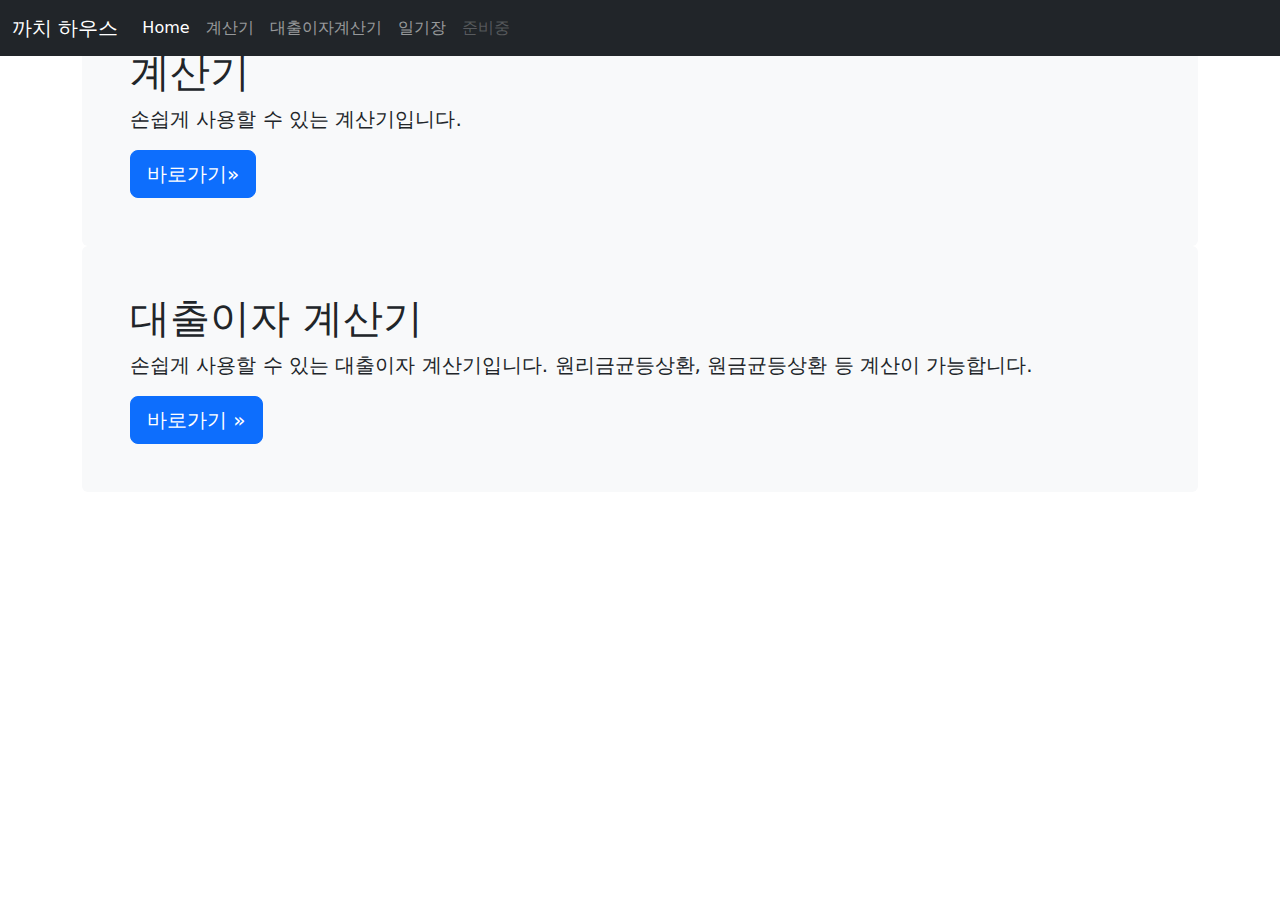
==== index.html @ 33c1db91 "Add files via upload" ====
<!DOCTYPE html>
<html>
<head>
    <meta charset="UTF-8">
    <meta name="viewport" content="width=device-width, initial-scale=1" />
    <title>까치 하우스</title>
    <link href="https://cdn.jsdelivr.net/npm/bootstrap@5.2.2/dist/css/bootstrap.min.css" rel="stylesheet">
    <link rel="stylesheet" href="/css/style.css">
</head>
<body>
    <nav class="navbar navbar-expand-md navbar-dark fixed-top bg-dark">
        <div class="container-fluid">
          <a class="navbar-brand" href="/index.html">까치 하우스</a>
          <button class="navbar-toggler" type="button" data-bs-toggle="collapse" data-bs-target="#navbarCollapse" aria-controls="navbarCollapse" aria-expanded="false" aria-label="Toggle navigation">
            <span class="navbar-toggler-icon"></span>
          </button>
          <div class="collapse navbar-collapse" id="navbarCollapse">
            <ul class="navbar-nav me-auto mb-2 mb-md-0">
              <li class="nav-item">
                <a class="nav-link active" aria-current="page" href="/index.html">Home</a>
              </li>
              <li class="nav-item">
                <a class="nav-link" href="/part2/index.html">계산기</a>
              </li>
              <li class="nav-item">
                <a class="nav-link" href="/part3/index.html">대출이자계산기</a>
              </li>
              <li class="nav-item">
                <a class="nav-link" href="/part4/index.html">일기장</a>
              </li>
              <li class="nav-item">
                <a class="nav-link disabled">준비중</a>
              </li>
            </ul>
          </div>
        </div>
      </nav>
      
      <main class="container">
        <div class="bg-light p-5 rounded">
          <h1>계산기</h1>
          <p class="lead">손쉽게 사용할 수 있는 계산기입니다.</p>
          <a class="btn btn-lg btn-primary" href="/part2/index.html" role="button">바로가기&raquo;</a>
        </div>
        <div class="bg-light p-5 rounded">
            <h1>대출이자 계산기</h1>
            <p class="lead">손쉽게 사용할 수 있는 대출이자 계산기입니다.
                원리금균등상환, 원금균등상환 등 계산이 가능합니다.
            </p>
            <a class="btn btn-lg btn-primary" href="/part3/index.html" role="button">바로가기 &raquo;</a>
        </div>
      </main>

    <script src="https://code.jquery.com/jquery-3.6.1.min.js"></script>
    <script src="https://cdn.jsdelivr.net/npm/bootstrap@5.2.2/dist/js/bootstrap.bundle.min.js"></script>
    <script src="/js/script.js"></script>
</body>
</html>
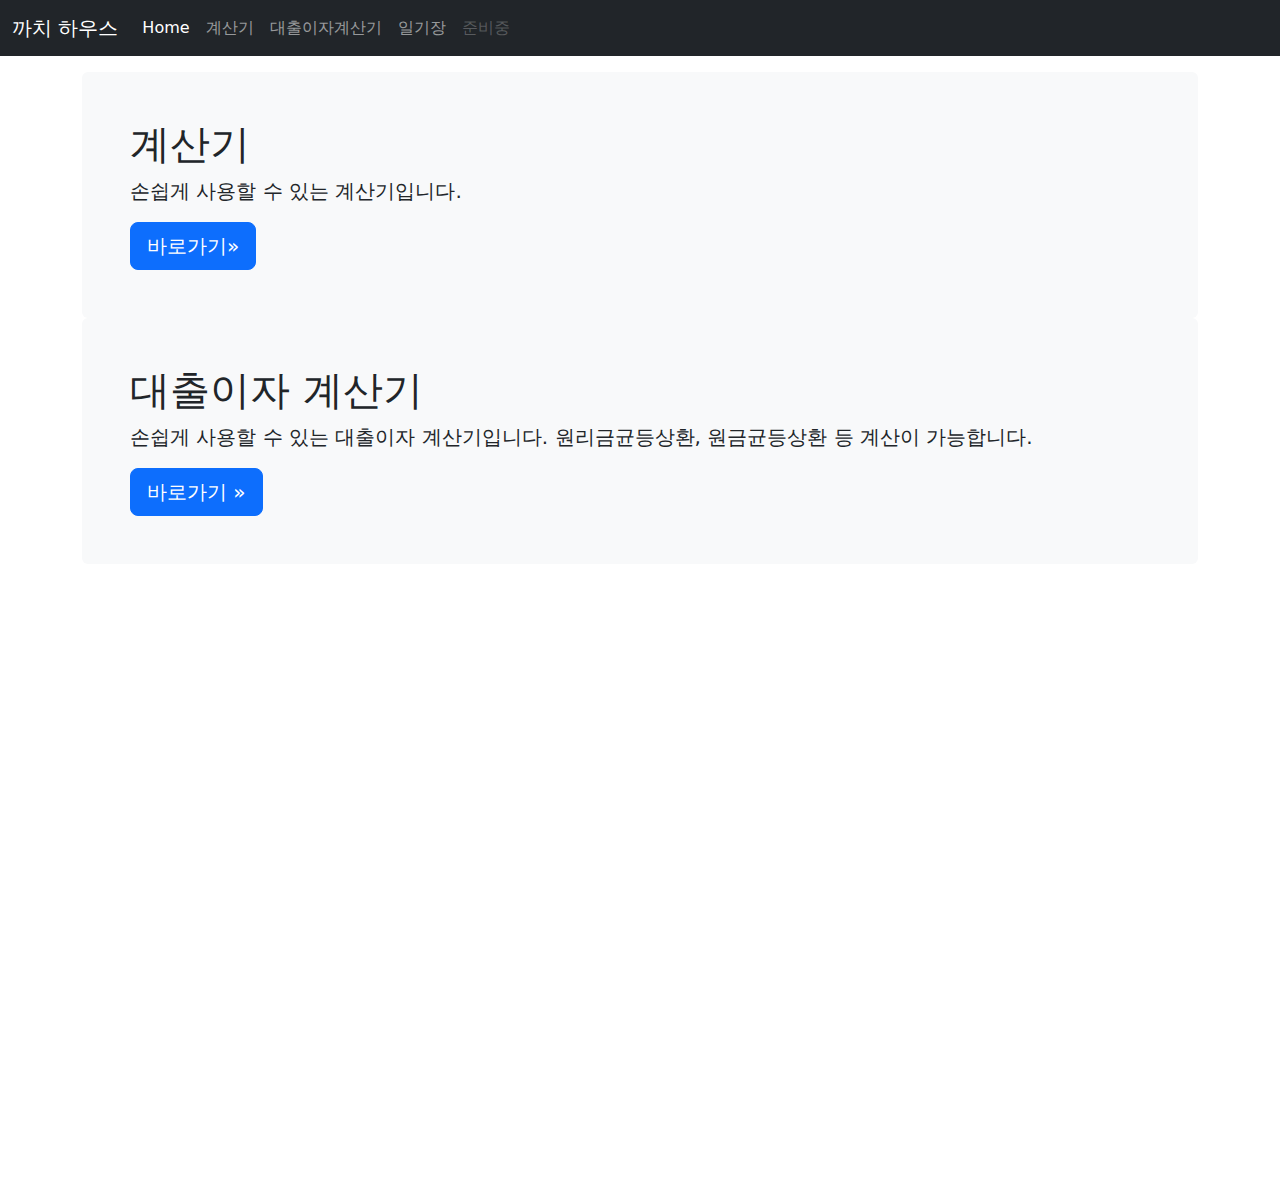
==== commit 6057a4e1: "Update index.html" ====
--- a/index.html
+++ b/index.html
@@ -54,5 +54,8 @@
     <script src="https://code.jquery.com/jquery-3.6.1.min.js"></script>
     <script src="https://cdn.jsdelivr.net/npm/bootstrap@5.2.2/dist/js/bootstrap.bundle.min.js"></script>
     <script src="/js/script.js"></script>
+    <script async src="https://pagead2.googlesyndication.com/pagead/js/adsbygoogle.js?client=ca-pub-3350954842895659"
+     crossorigin="anonymous">
+    </script>
 </body>
-</html>+</html>
--- a/css/style.css
+++ b/css/style.css
@@ -0,0 +1,5 @@
+/* Show it is fixed to the top */
+body {
+  min-height: 75rem;
+  padding-top: 4.5rem;
+}